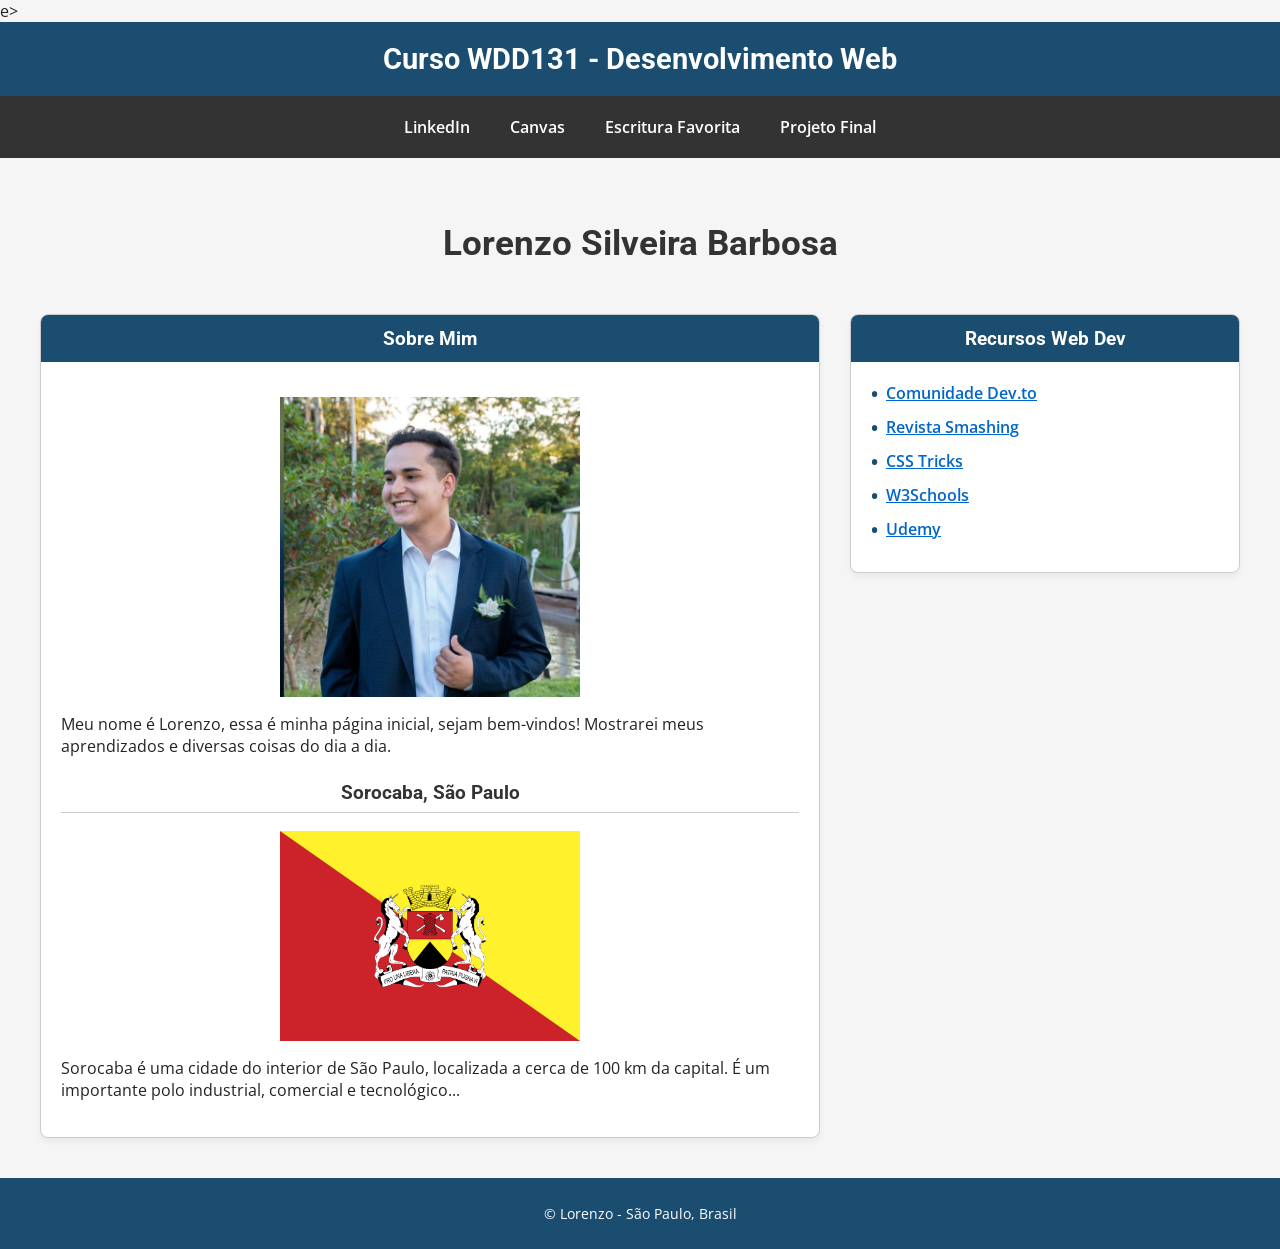
==== index.html @ dcea1c58 "pagina inicial - Semana 01 wdd131" ====
<!DOCTYPE html>
<html lang="pt-BR">
<head>
    <link rel="stylesheet" href="estilos/base.css">
    <meta charset="UTF-8">
    <meta name="viewport" content="width=device-width, initial-scale=1.0">
    <title>WDD 131 - Fundamentos da Web Dinâmica - Lorenzo Barbosa</title>
    <meta name="description" content="Meu nome é Lorenzo, essa é minha página inicial, sejam bem-vindos! Mostrarei meus aprendizados e diversas coisas do dia a dia.">
    <meta name="author" content="Lorenzo Silveira Barbosa">e>
</head>
<body>
    <header>
      <h1>Curso WDD131 - Desenvolvimento Web</h1>

    <nav>
        <a href="https://www.linkedin.com/in/seu-perfil" target="_blank">LinkedIn</a>
        <a href="https://byupw.instructure.com/" target="_blank">Canvas</a>
        <a href="https://www.churchofjesuschrist.org/study/scriptures/bofm/1-ne/3?lang=por&id=p7#p7" target="_blank">Escritura Favorita</a>
        <a href="#">Projeto Final</a>
    </nav>
    </header>

    <main>
    <h1 class="main-title">Lorenzo Silveira Barbosa</h1>

    <section class="card">
        <h2>Sobre Mim</h2>
        <div class="card-content">
            <img src="imagens/perfillorenzo.jpg" alt="Foto de perfil minha - Lorenzo barbosa" width="300">
            <p>Meu nome é Lorenzo, essa é minha página inicial, sejam bem-vindos! Mostrarei meus aprendizados e diversas coisas do dia a dia.</p>
            
            <h3>Sorocaba, São Paulo</h3>
            <img src="imagens/bandeirasorocaba.jpg" alt="Bandeira da minha cidade natal: Sorocaba" width="300">
            <p>Sorocaba é uma cidade do interior de São Paulo, localizada a cerca de 100 km da capital. É um importante polo industrial, comercial e tecnológico...</p>
        </div>
    </section>

    <section class="card">
        <h2>Recursos Web Dev</h2>
        <div class="card-content">
            <ul>
                <li><a href="https://dev.to" target="_blank">Comunidade Dev.to</a></li>
                <li><a href="https://www.smashingmagazine.com" target="_blank">Revista Smashing</a></li>
                <li><a href="https://css-tricks.com" target="_blank">CSS Tricks</a></li>
                <li><a href="https://www.w3schools.com" target="_blank">W3Schools</a></li>
                <li><a href="https://www.udemy.com" target="_blank">Udemy</a></li>
            </ul>
        </div>
    </section>
</main>

    <footer>
    <p>&copy; <span id="anoatual"></span> Lorenzo - São Paulo, Brasil</p>
    <p id="ultimaModificacao"></p>
</footer>

    </body>
</html>
---- estilos/base.css ----
@import url('https://fonts.googleapis.com/css2?family=Open+Sans:wght@400;600&family=Roboto:wght@400;700&display=swap');

:root {
    --cor-principal: #1b4d70;    
    --cor-secundaria: #333333;   
    --cor-texto: #222222;        
    --cor-fundo-card: #ffffff;   
    --cor-borda: #cccccc;        
    --cor-hover: #555555;        
}

body {
    font-family: 'Open Sans', sans-serif;
    margin: 0;
    padding: 0;
    color: var(--cor-texto);
    background-color: #f5f5f5; 
}

h1, h2, h3 {
    font-family: 'Roboto', sans-serif;
}

header {
    background-color: var(--cor-principal);
    color: white;
    text-align: center;
    padding: 20px 0 0 0;
}

header h1 {
    margin: 0;
    padding-bottom: 20px;
    font-size: 1.8rem;
}

header span {
    display: block;
}


nav {
    display: flex;
    justify-content: center;
    background-color: var(--cor-secundaria);
    padding: 10px 0;
}

nav a {
    color: white;
    text-decoration: none;
    padding: 10px 20px;
    font-weight: 600;
    transition: background-color 0.3s ease;
}

nav a:hover {
    background-color: var(--cor-hover);
    color: #ffeb3b; 
}


main {
    max-width: 1200px; 
    margin: 40px auto;  
    padding: 0 20px;
    
  
    display: grid;
    grid-template-columns: 2fr 1fr; 
    gap: 30px; 
}

.main-title {
    grid-column: 1 / -1;
    text-align: center;
    color: #333333;
    margin-bottom: 20px;
    font-size: 2.2rem;
}

.card {
    background-color: var(--cor-fundo-card);
    border: 1px solid var(--cor-borda);
    border-radius: 8px;
    overflow: hidden; 
    box-shadow: 0 4px 6px rgba(0, 0, 0, 0.05);
    height: max-content; 
}

.card h2 {
    background-color: var(--cor-principal);
    color: white;
    margin: 0;
    padding: 12px;
    text-align: center;
    font-size: 1.2rem;
}

.card-content {
    padding: 20px;
}

.card-content h3 {
    margin-top: 25px;
    color: #333333;
    text-align: center;
    border-bottom: 1px solid var(--cor-borda);
    padding-bottom: 8px;
}

.card-content img {
    max-width: 100%;
    height: auto;
    display: block;
    margin: 15px auto;
}

.card ul {
    list-style-type: none;
    padding: 0;
    margin: 0;
}

.card ul li {
    margin-bottom: 12px;
    padding-left: 15px;
    position: relative;
}

.card ul li::before {
    content: "•";
    color: var(--cor-principal);
    font-weight: bold;
    font-size: 1.2rem;
    position: absolute;
    left: 0;
    top: -2px;
}

.card ul li a {
    color: #0066cc;
    text-decoration: underline;
    font-weight: 600;
}

.card ul li a:hover {
    color: var(--cor-principal);
}

footer {
    background-color: var(--cor-principal);
    color: white;
    text-align: center;
    padding: 20px;
    margin-top: 40px;
    font-size: 0.9rem;
}

footer p {
    margin: 6px 0;
}

#ultimaModificacao {
    color: #ffeb3b;
    font-weight: bold;
}

@media (max-width: 850px) {
    main {
        
        grid-template-columns: 1fr;
        gap: 20px;
    }
    
    .main-title {
        font-size: 1.8rem;
    }
}
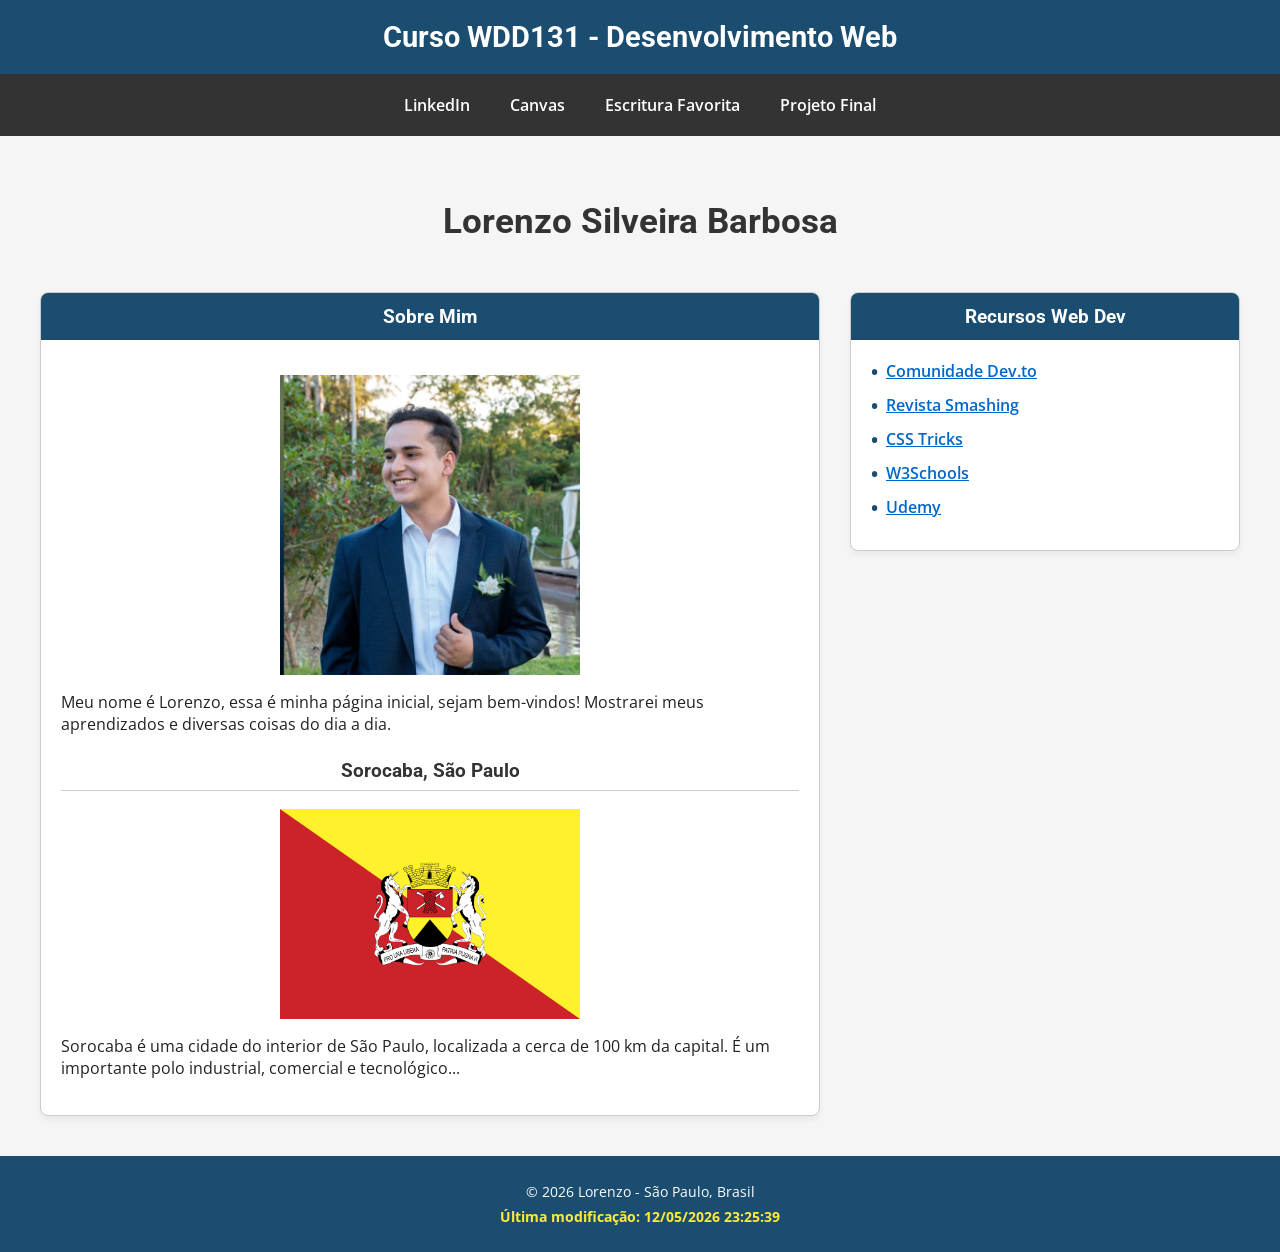
==== commit 0195a758: "js" ====
--- a/index.html
+++ b/index.html
@@ -6,7 +6,8 @@
     <meta name="viewport" content="width=device-width, initial-scale=1.0">
     <title>WDD 131 - Fundamentos da Web Dinâmica - Lorenzo Barbosa</title>
     <meta name="description" content="Meu nome é Lorenzo, essa é minha página inicial, sejam bem-vindos! Mostrarei meus aprendizados e diversas coisas do dia a dia.">
-    <meta name="author" content="Lorenzo Silveira Barbosa">e>
+    <meta name="author" content="Lorenzo Silveira Barbosa">
+    <script src="script/obterdatas.js" defer></script>
 </head>
 <body>
     <header>
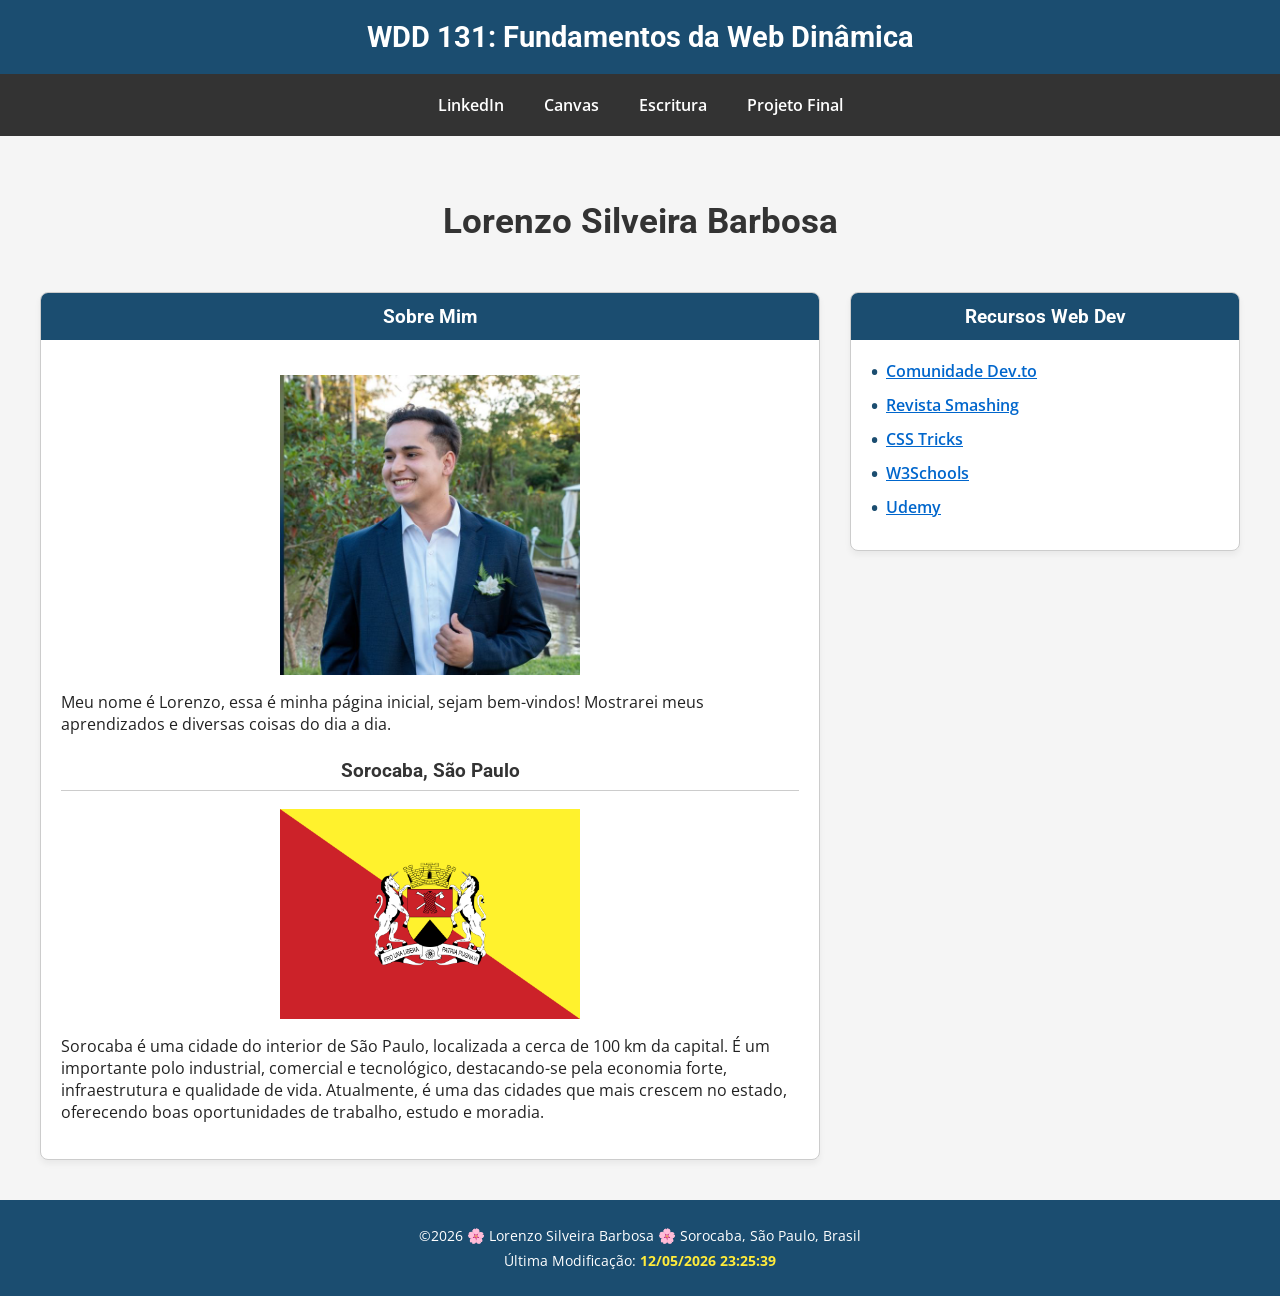
==== commit 02d37276: "correções auditoria" ====
--- a/index.html
+++ b/index.html
@@ -1,59 +1,64 @@
 <!DOCTYPE html>
 <html lang="pt-BR">
 <head>
-    <link rel="stylesheet" href="estilos/base.css">
     <meta charset="UTF-8">
     <meta name="viewport" content="width=device-width, initial-scale=1.0">
-    <title>WDD 131 - Fundamentos da Web Dinâmica - Lorenzo Barbosa</title>
-    <meta name="description" content="Meu nome é Lorenzo, essa é minha página inicial, sejam bem-vindos! Mostrarei meus aprendizados e diversas coisas do dia a dia.">
+    <title>Página Inicial de Lorenzo</title>
+    <meta name="description" content="Página inicial de Lorenzo Silveira Barbosa para o curso WDD 131.">
     <meta name="author" content="Lorenzo Silveira Barbosa">
-    <script src="script/obterdatas.js" defer></script>
+    
+    <link rel="preconnect" href="https://fonts.googleapis.com">
+    <link rel="preconnect" href="https://fonts.gstatic.com" crossorigin>
+    <link href="https://fonts.googleapis.com/css2?family=Open+Sans:wght@400;600&family=Roboto:wght@400;700&display=swap" rel="stylesheet">
+    
+    <link rel="stylesheet" href="estilos/base.css">
+    <script src="scripts/obterdatas.js" defer></script>
 </head>
 <body>
+
     <header>
-      <h1>Curso WDD131 - Desenvolvimento Web</h1>
-
-    <nav>
-        <a href="https://www.linkedin.com/in/seu-perfil" target="_blank">LinkedIn</a>
-        <a href="https://byupw.instructure.com/" target="_blank">Canvas</a>
-        <a href="https://www.churchofjesuschrist.org/study/scriptures/bofm/1-ne/3?lang=por&id=p7#p7" target="_blank">Escritura Favorita</a>
-        <a href="#">Projeto Final</a>
-    </nav>
+        <h1><span id="course-title">WDD 131: Fundamentos da Web Dinâmica</span></h1>
+        <nav>
+            <a href="https://www.linkedin.com" target="_blank">LinkedIn</a>
+            <a href="https://byupw.instructure.com/" target="_blank">Canvas</a>
+            <a href="https://www.churchofjesuschrist.org/study/scriptures?lang=por" target="_blank">Escritura</a>
+            <a href="#" target="_blank">Projeto Final</a>
+        </nav>
     </header>
 
     <main>
-    <h1 class="main-title">Lorenzo Silveira Barbosa</h1>
+        <h1>Lorenzo Silveira Barbosa</h1>
 
-    <section class="card">
-        <h2>Sobre Mim</h2>
-        <div class="card-content">
-            <img src="imagens/perfillorenzo.jpg" alt="Foto de perfil minha - Lorenzo barbosa" width="300">
-            <p>Meu nome é Lorenzo, essa é minha página inicial, sejam bem-vindos! Mostrarei meus aprendizados e diversas coisas do dia a dia.</p>
-            
-            <h3>Sorocaba, São Paulo</h3>
-            <img src="imagens/bandeirasorocaba.jpg" alt="Bandeira da minha cidade natal: Sorocaba" width="300">
-            <p>Sorocaba é uma cidade do interior de São Paulo, localizada a cerca de 100 km da capital. É um importante polo industrial, comercial e tecnológico...</p>
-        </div>
-    </section>
+        <section class="card">
+            <h2>Sobre Mim</h2>
+            <div class="card-content">
+                <img src="imagens/perfillorenzo.jpg" alt="Foto de perfil minha - Lorenzo barbosa" width="300">
+                <p>Meu nome é Lorenzo, essa é minha página inicial, sejam bem-vindos! Mostrarei meus aprendizados e diversas coisas do dia a dia.</p>
+                
+                <h3>Sorocaba, São Paulo</h3>
+                <img src="imagens/bandeirasorocaba.jpg" alt="Bandeira da minha cidade natal: Sorocaba" width="300">
+                <p>Sorocaba é uma cidade do interior de São Paulo, localizada a cerca de 100 km da capital. É um importante polo industrial, comercial e tecnológico, destacando-se pela economia forte, infraestrutura e qualidade de vida. Atualmente, é uma das cidades que mais crescem no estado, oferecendo boas oportunidades de trabalho, estudo e moradia.</p>
+            </div>
+        </section>
 
-    <section class="card">
-        <h2>Recursos Web Dev</h2>
-        <div class="card-content">
-            <ul>
-                <li><a href="https://dev.to" target="_blank">Comunidade Dev.to</a></li>
-                <li><a href="https://www.smashingmagazine.com" target="_blank">Revista Smashing</a></li>
-                <li><a href="https://css-tricks.com" target="_blank">CSS Tricks</a></li>
-                <li><a href="https://www.w3schools.com" target="_blank">W3Schools</a></li>
-                <li><a href="https://www.udemy.com" target="_blank">Udemy</a></li>
-            </ul>
-        </div>
-    </section>
-</main>
+        <section class="card">
+            <h2>Recursos Web Dev</h2>
+            <div class="card-content">
+                <ul>
+                    <li><a href="https://dev.to" target="_blank">Comunidade Dev.to</a></li>
+                    <li><a href="https://www.smashingmagazine.com" target="_blank">Revista Smashing</a></li>
+                    <li><a href="https://css-tricks.com" target="_blank">CSS Tricks</a></li>
+                    <li><a href="https://www.w3schools.com" target="_blank">W3Schools</a></li>
+                    <li><a href="https://www.udemy.com" target="_blank">Udemy</a></li>
+                </ul>
+            </div>
+        </section>
+    </main>
 
     <footer>
-    <p>&copy; <span id="anoatual"></span> Lorenzo - São Paulo, Brasil</p>
-    <p id="ultimaModificacao"></p>
-</footer>
+        <p>&copy;<span id="anoatual"></span> 🌸 Lorenzo Silveira Barbosa 🌸 Sorocaba, São Paulo, Brasil</p>
+        <p>Última Modificação: <span id="ultimaModificacao"></span></p>
+    </footer>
 
-    </body>
+</body>
 </html>
--- a/estilos/base.css
+++ b/estilos/base.css
@@ -1,13 +1,11 @@
-
-@import url('https://fonts.googleapis.com/css2?family=Open+Sans:wght@400;600&family=Roboto:wght@400;700&display=swap');
 
 :root {
-    --cor-principal: #1b4d70;    
-    --cor-secundaria: #333333;   
-    --cor-texto: #222222;        
-    --cor-fundo-card: #ffffff;   
-    --cor-borda: #cccccc;        
-    --cor-hover: #555555;        
+    --cor-principal: #1b4d70;
+    --cor-secundaria: #333333;
+    --cor-texto: #222222;
+    --cor-fundo-card: #ffffff;
+    --cor-borda: #cccccc;
+    --cor-hover: #555555;
 }
 
 body {
@@ -15,7 +13,7 @@
     margin: 0;
     padding: 0;
     color: var(--cor-texto);
-    background-color: #f5f5f5; 
+    background-color: #f5f5f5;
 }
 
 h1, h2, h3 {
@@ -39,7 +37,6 @@
     display: block;
 }
 
-
 nav {
     display: flex;
     justify-content: center;
@@ -60,19 +57,16 @@
     color: #ffeb3b; 
 }
 
-
 main {
-    max-width: 1200px; 
-    margin: 40px auto;  
+    max-width: 1200px;
+    margin: 40px auto;
     padding: 0 20px;
-    
-  
     display: grid;
-    grid-template-columns: 2fr 1fr; 
-    gap: 30px; 
+    grid-template-columns: 2fr 1fr;
+    gap: 30px;
 }
 
-.main-title {
+main h1 {
     grid-column: 1 / -1;
     text-align: center;
     color: #333333;
@@ -86,7 +80,7 @@
     border-radius: 8px;
     overflow: hidden; 
     box-shadow: 0 4px 6px rgba(0, 0, 0, 0.05);
-    height: max-content; 
+    height: max-content;
 }
 
 .card h2 {
@@ -145,9 +139,6 @@
     font-weight: 600;
 }
 
-.card ul li a:hover {
-    color: var(--cor-principal);
-}
 
 footer {
     background-color: var(--cor-principal);
@@ -167,14 +158,10 @@
     font-weight: bold;
 }
 
+
 @media (max-width: 850px) {
     main {
-        
         grid-template-columns: 1fr;
         gap: 20px;
     }
-    
-    .main-title {
-        font-size: 1.8rem;
-    }
 }
